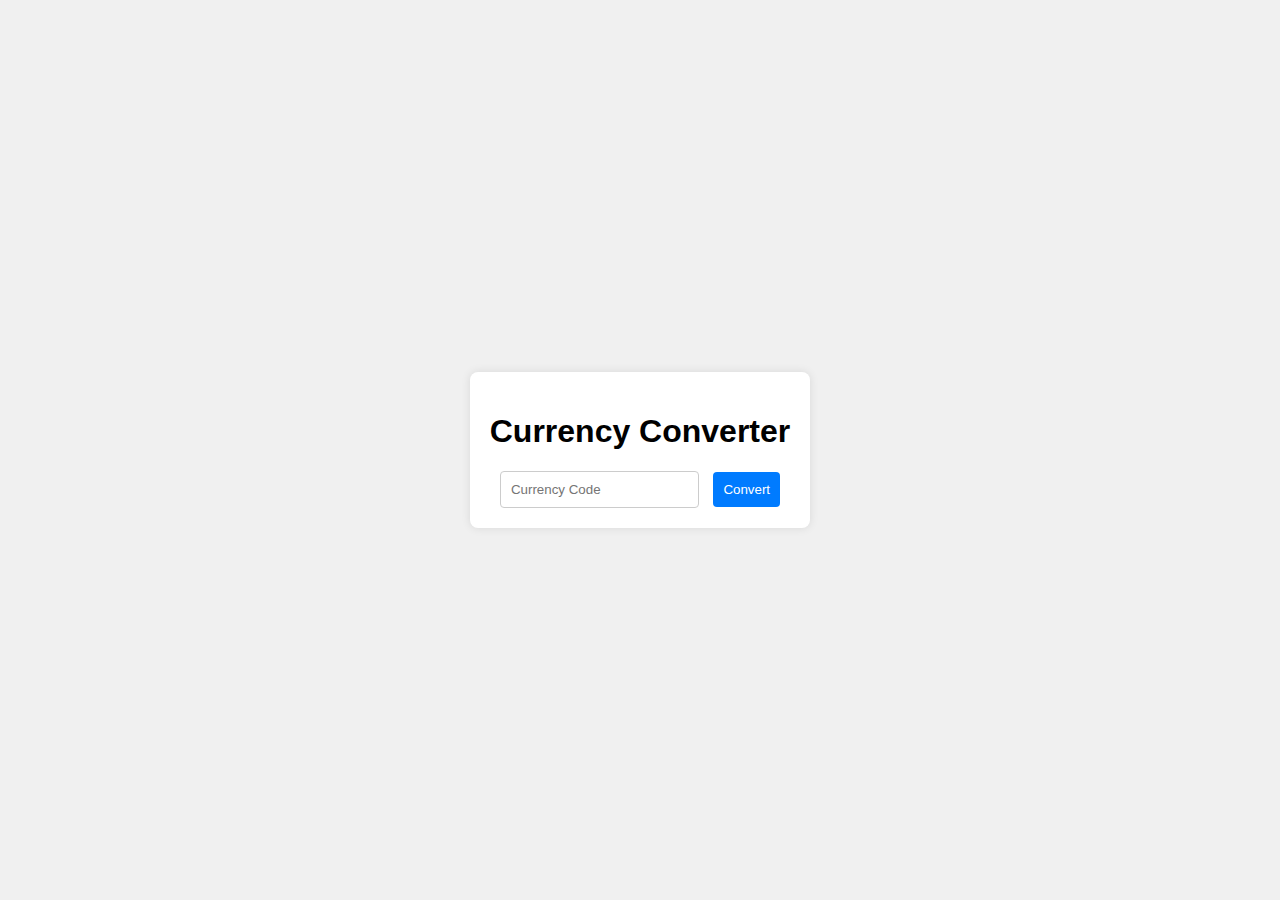
==== currencyConversion.html @ ba849fbb "Page UI Edited" ====
<!doctype html>
<html lang="en">

<head>
    <title>Title</title>
    <!-- Required meta tags -->
    <meta charset="utf-8">
    <meta name="viewport" content="width=device-width, initial-scale=1, shrink-to-fit=no">

    
</head>

<body>
    <style>
        body {
            font-family: Arial, sans-serif;
            background-color: #f0f0f0;
            display: flex;
            justify-content: center;
            align-items: center;
            height: 100vh;
            margin: 0;
        }

        .container {
            background-color: white;
            padding: 20px;
            border-radius: 8px;
            box-shadow: 0 0 10px rgba(0, 0, 0, 0.1);
            text-align: center;
        }

        input {
            padding: 10px;
            margin-right: 10px;
            border: 1px solid #ccc;
            border-radius: 4px;
        }

        button {
            padding: 10px;
            border: none;
            background-color: #007BFF;
            color: white;
            border-radius: 4px;
            cursor: pointer;
        }

        button:hover {
            background-color: #0056b3;
        }

        #weather {
            margin-top: 20px;
            font-size: 18px;
        }
    </style>

<div class="container">
    <h1>Currency Converter</h1>
    <input type="text" id="moneyCode" placeholder="Currency Code">
    <button id="convertBtn">Convert</button>
    <div id="currency"></div>
  </div>




    <script src="apiDeneme1.js"></script>
</body>

</html>
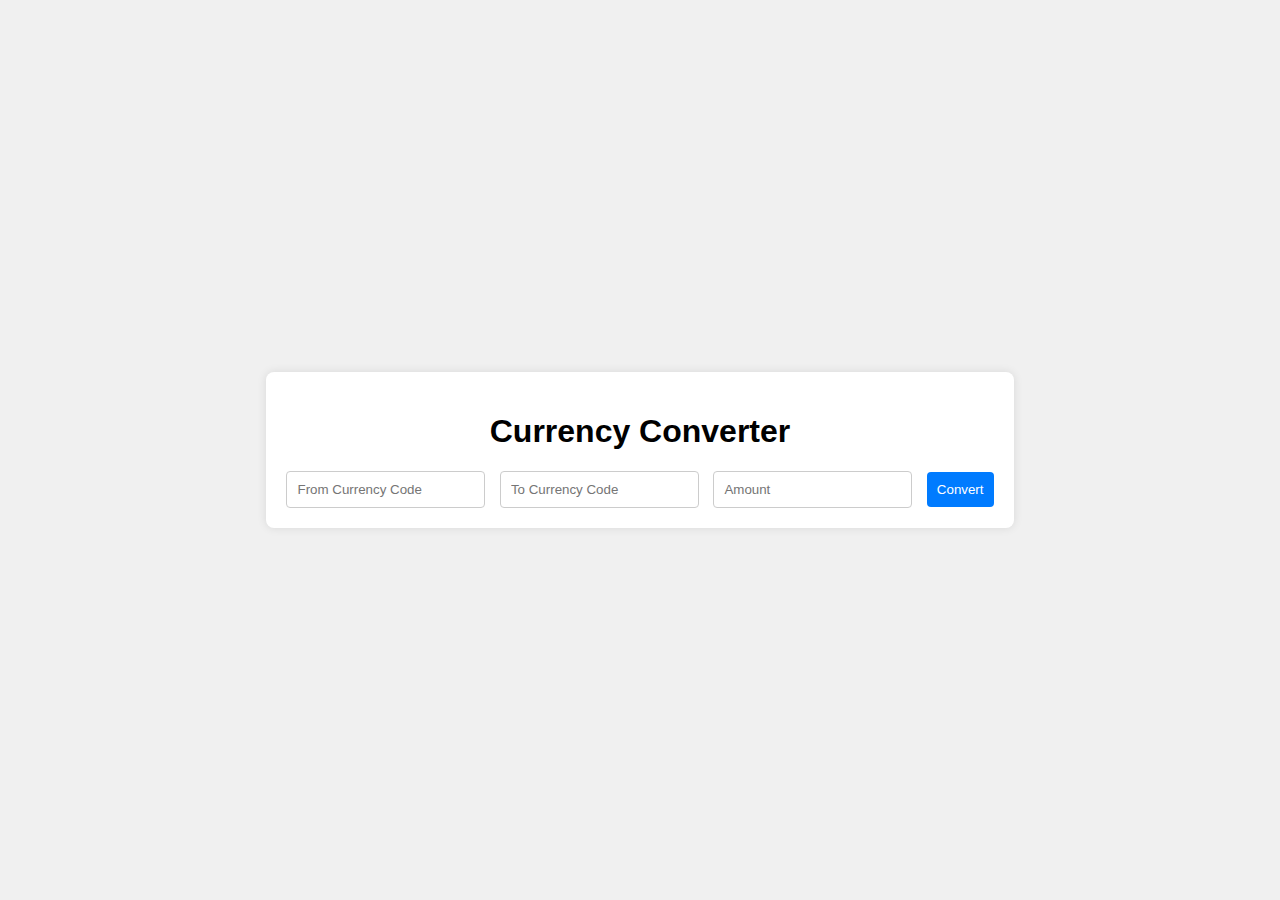
==== commit ae53a969: "fromCurrency and amout input added" ====
--- a/currencyConversion.html
+++ b/currencyConversion.html
@@ -7,7 +7,7 @@
     <meta charset="utf-8">
     <meta name="viewport" content="width=device-width, initial-scale=1, shrink-to-fit=no">
 
-    
+
 </head>
 
 <body>
@@ -56,17 +56,17 @@
         }
     </style>
 
-<div class="container">
-    <h1>Currency Converter</h1>
-    <input type="text" id="moneyCode" placeholder="Currency Code">
-    <button id="convertBtn">Convert</button>
-    <div id="currency"></div>
-  </div>
+    <div class="container">
+        <h1>Currency Converter</h1>
+        <input type="text" id="fromCurrency" placeholder="From Currency Code">
+        <input type="text" id="toCurrency" placeholder="To Currency Code">
+        <input type="number" id="amount" placeholder="Amount">
+        <button id="convertBtn">Convert</button>
+        <div id="currency"></div>
+    </div>
 
 
-
-
-    <script src="apiDeneme1.js"></script>
+    <script src="currencyConversion.js"></script>
 </body>
 
 </html>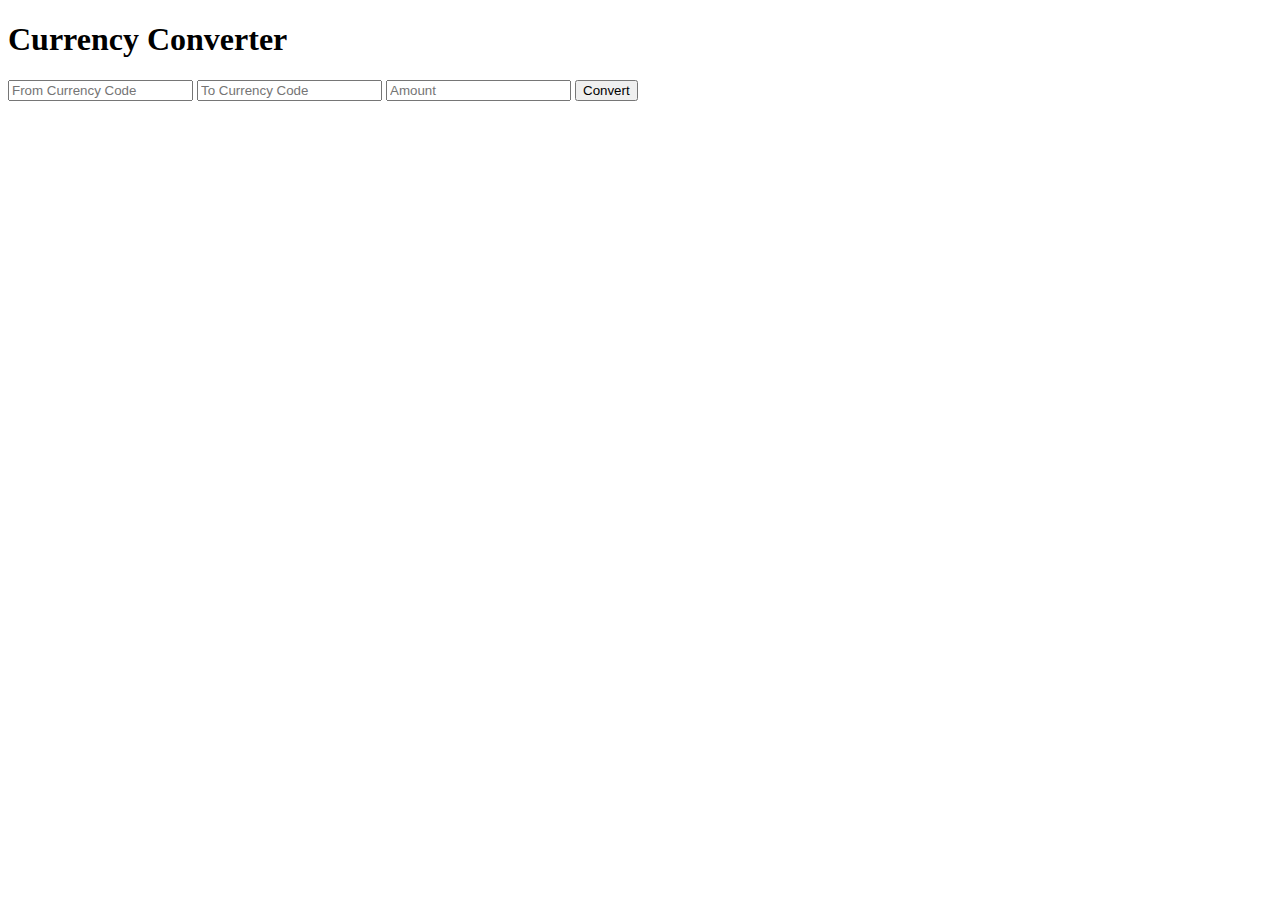
==== commit 1420e88b: "style removed" ====
--- a/currencyConversion.html
+++ b/currencyConversion.html
@@ -6,56 +6,12 @@
     <!-- Required meta tags -->
     <meta charset="utf-8">
     <meta name="viewport" content="width=device-width, initial-scale=1, shrink-to-fit=no">
+    <link rel="stylesheet" href="currencyConversion.css">
 
 
 </head>
 
 <body>
-    <style>
-        body {
-            font-family: Arial, sans-serif;
-            background-color: #f0f0f0;
-            display: flex;
-            justify-content: center;
-            align-items: center;
-            height: 100vh;
-            margin: 0;
-        }
-
-        .container {
-            background-color: white;
-            padding: 20px;
-            border-radius: 8px;
-            box-shadow: 0 0 10px rgba(0, 0, 0, 0.1);
-            text-align: center;
-        }
-
-        input {
-            padding: 10px;
-            margin-right: 10px;
-            border: 1px solid #ccc;
-            border-radius: 4px;
-        }
-
-        button {
-            padding: 10px;
-            border: none;
-            background-color: #007BFF;
-            color: white;
-            border-radius: 4px;
-            cursor: pointer;
-        }
-
-        button:hover {
-            background-color: #0056b3;
-        }
-
-        #weather {
-            margin-top: 20px;
-            font-size: 18px;
-        }
-    </style>
-
     <div class="container">
         <h1>Currency Converter</h1>
         <input type="text" id="fromCurrency" placeholder="From Currency Code">
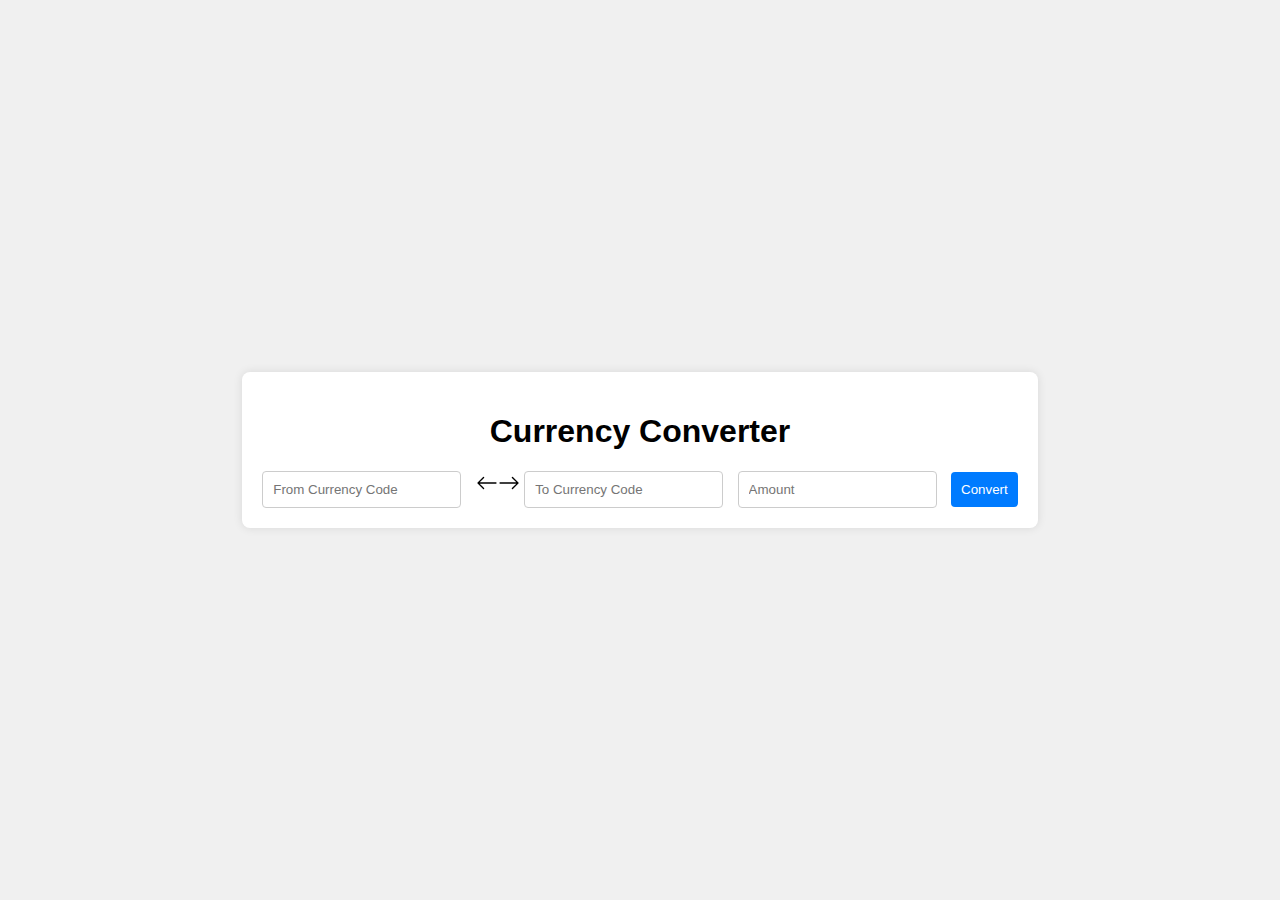
==== commit 9e9d3459: "changeBtn added" ====
--- a/currencyConversion.html
+++ b/currencyConversion.html
@@ -14,13 +14,28 @@
 <body>
     <div class="container">
         <h1>Currency Converter</h1>
-        <input type="text" id="fromCurrency" placeholder="From Currency Code">
-        <input type="text" id="toCurrency" placeholder="To Currency Code">
+        <input type="text" id="fromCurrency" class="currency-input" placeholder="From Currency Code">
+
+        <a class="arrows" style="display: inline-flex;" id="changeBtn">
+            <svg xmlns="http://www.w3.org/2000/svg" width="22" height="22" fill="currentColor" class="arrow-left " id="arrowLeft"
+                viewBox="0 0 16 16">
+                <path fill-rule="evenodd"
+                    d="M15 8a.5.5 0 0 0-.5-.5H2.707l3.147-3.146a.5.5 0 1 0-.708-.708l-4 4a.5.5 0 0 0 0 .708l4 4a.5.5 0 0 0 .708-.708L2.707 8.5H14.5A.5.5 0 0 0 15 8" />
+            </svg>
+
+            <svg xmlns="http://www.w3.org/2000/svg" width="22" height="22" fill="currentColor" class="arrow-right" id="arrowRight"
+                viewBox="0 0 16 16">
+                <path fill-rule="evenodd"
+                    d="M1 8a.5.5 0 0 1 .5-.5h11.793l-3.147-3.146a.5.5 0 0 1 .708-.708l4 4a.5.5 0 0 1 0 .708l-4 4a.5.5 0 0 1-.708-.708L13.293 8.5H1.5A.5.5 0 0 1 1 8" />
+            </svg>
+        </a>
+
+        <input type="text" id="toCurrency" class="currency-input" placeholder="To Currency Code">
         <input type="number" id="amount" placeholder="Amount">
         <button id="convertBtn">Convert</button>
+
         <div id="currency"></div>
     </div>
-
 
     <script src="currencyConversion.js"></script>
 </body>
--- a/currencyConversion.css
+++ b/currencyConversion.css
@@ -0,0 +1,42 @@
+body {
+    font-family: Arial, sans-serif;
+    background-color: #f0f0f0;
+    display: flex;
+    justify-content: center;
+    align-items: center;
+    height: 100vh;
+    margin: 0;
+}
+
+.container {
+    background-color: white;
+    padding: 20px;
+    border-radius: 8px;
+    box-shadow: 0 0 10px rgba(0, 0, 0, 0.1);
+    text-align: center;
+}
+
+input {
+    padding: 10px;
+    margin-right: 10px;
+    border: 1px solid #ccc;
+    border-radius: 4px;
+}
+
+button {
+    padding: 10px;
+    border: none;
+    background-color: #007BFF;
+    color: white;
+    border-radius: 4px;
+    cursor: pointer;
+}
+
+button:hover {
+    background-color: #0056b3;
+}
+
+#weather {
+    margin-top: 20px;
+    font-size: 18px;
+}